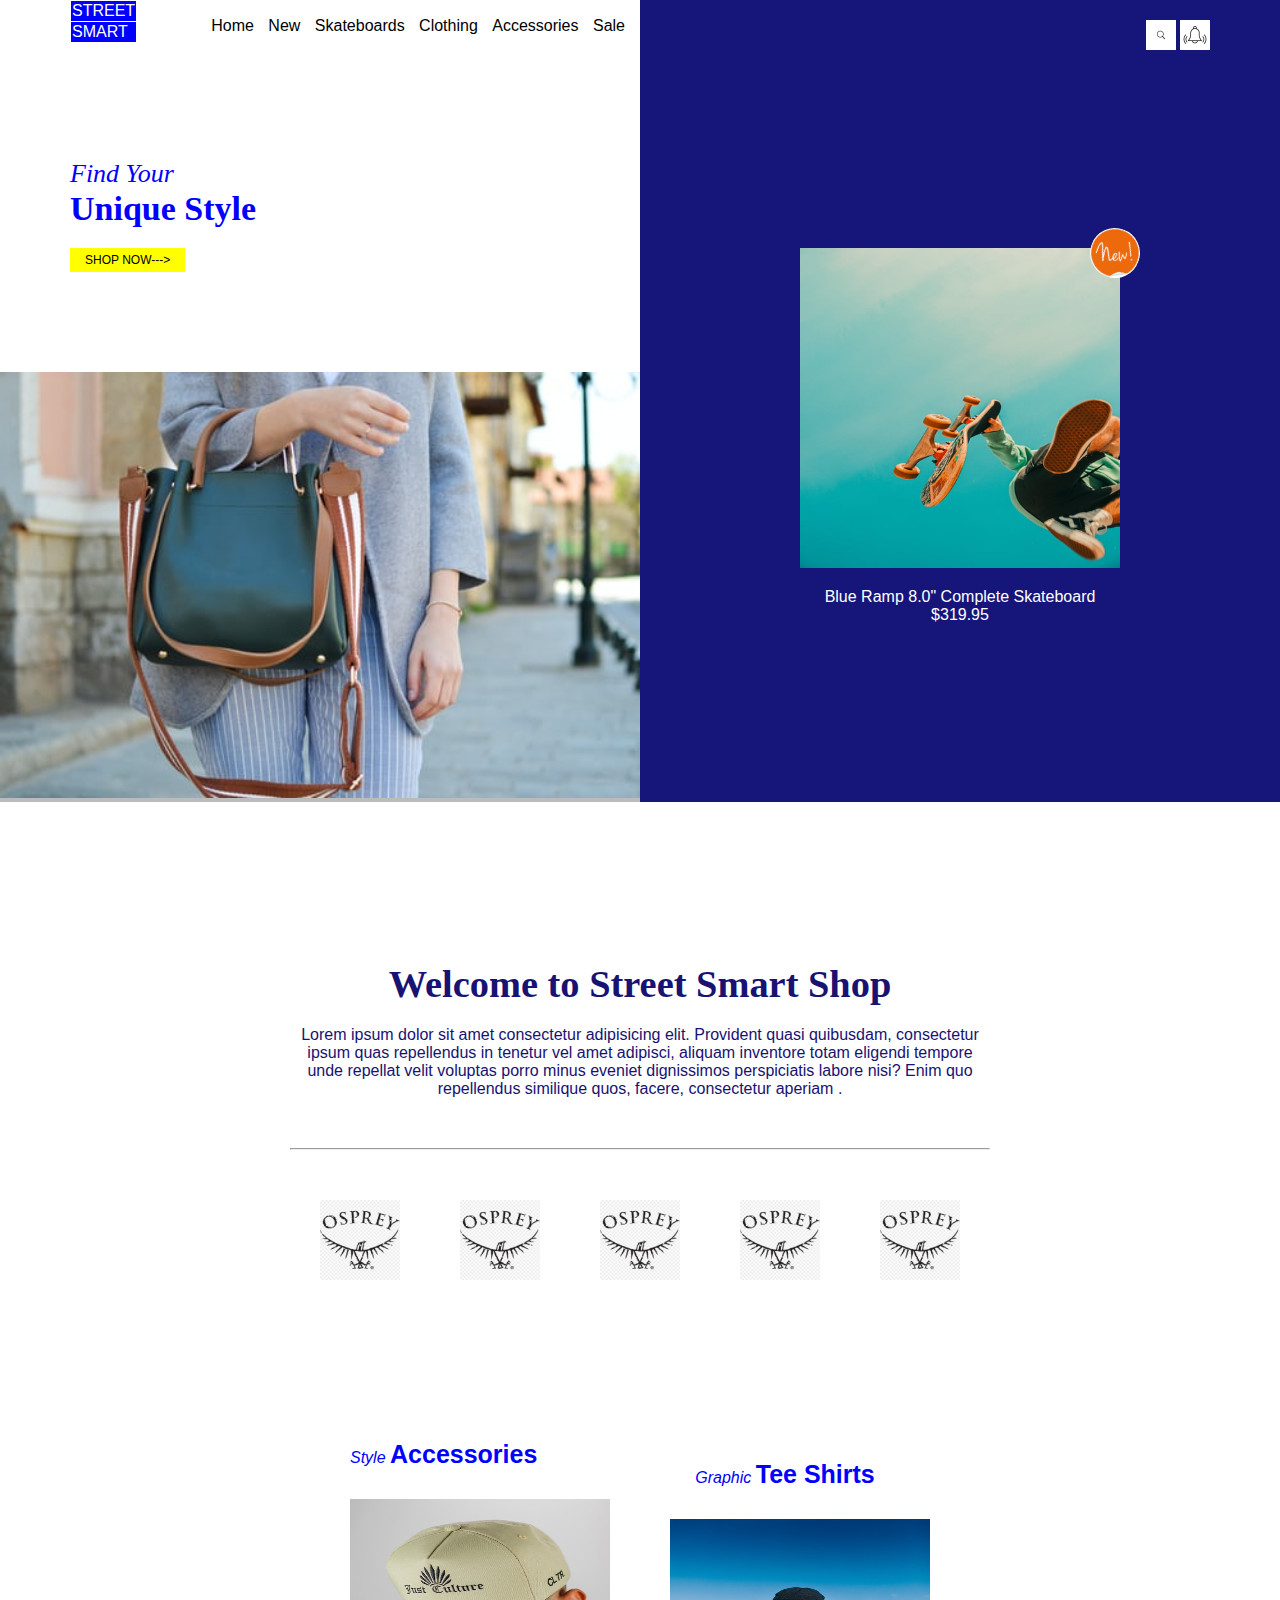
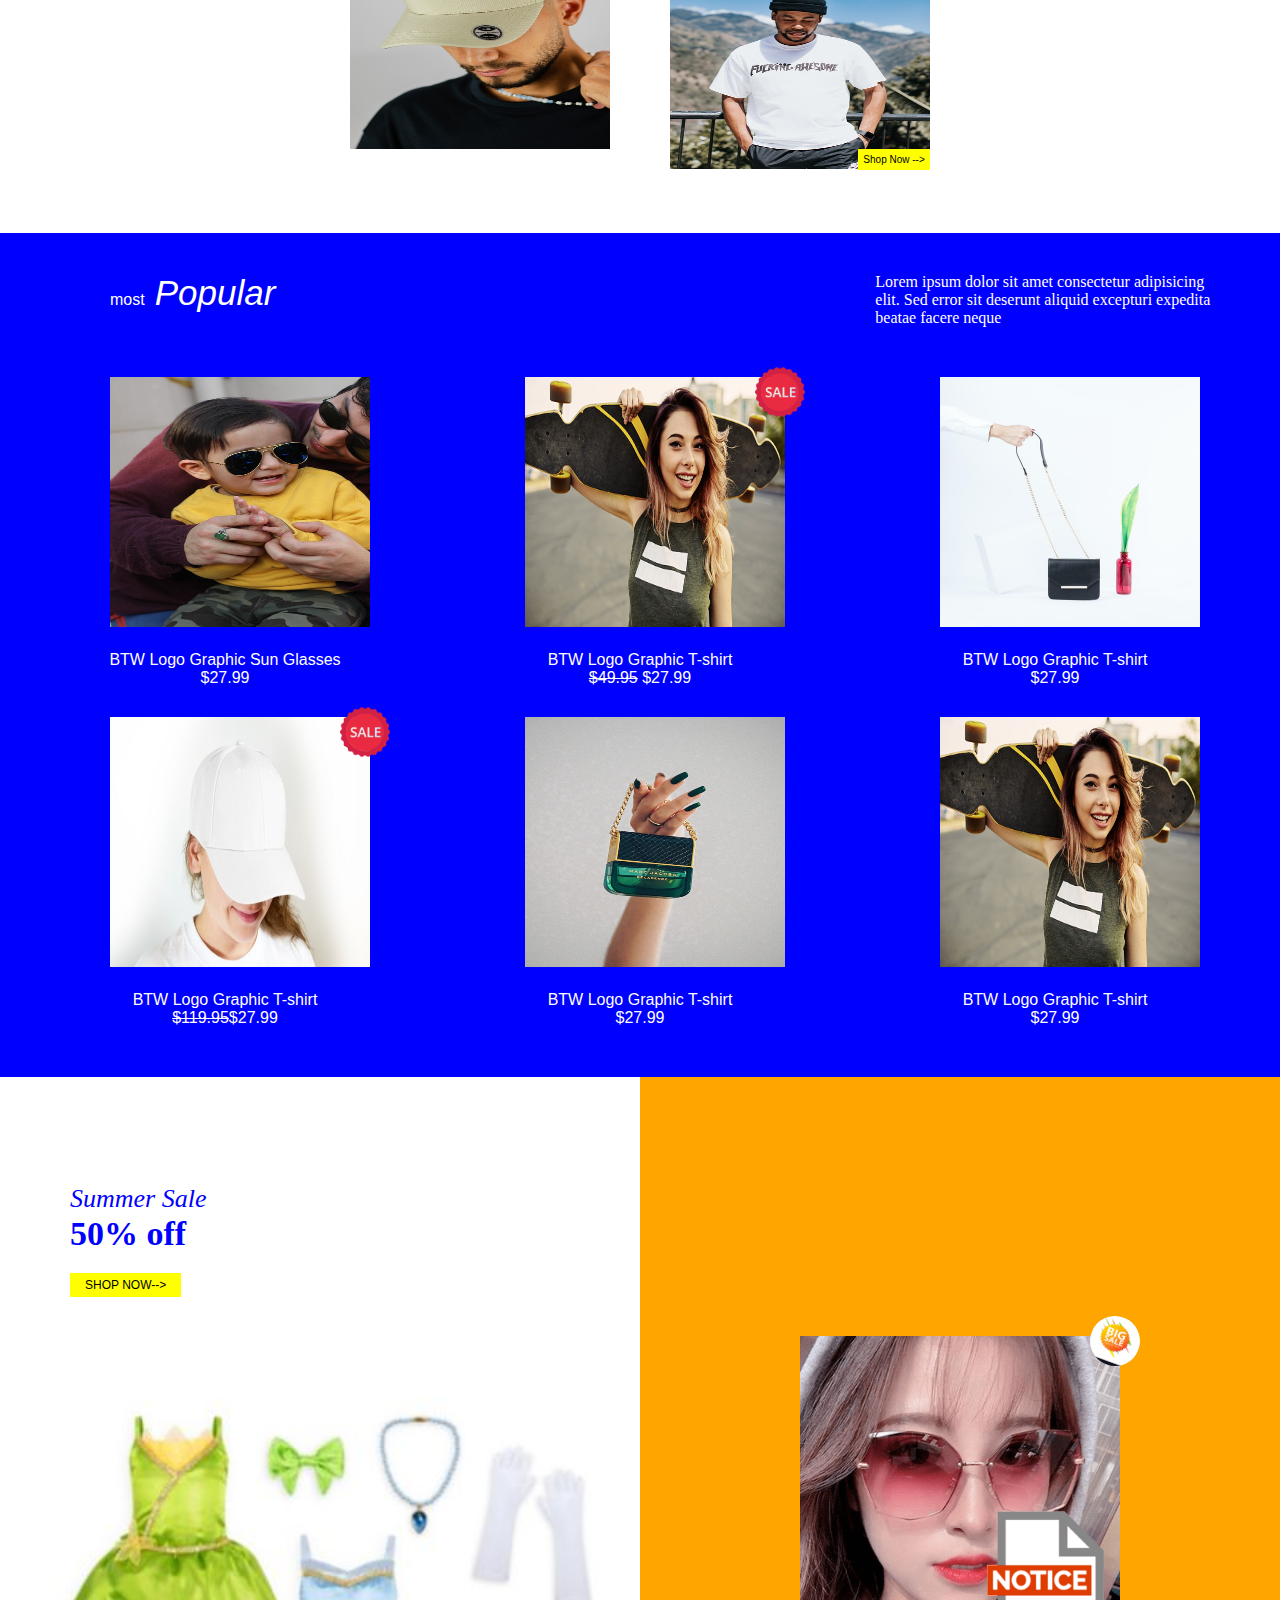
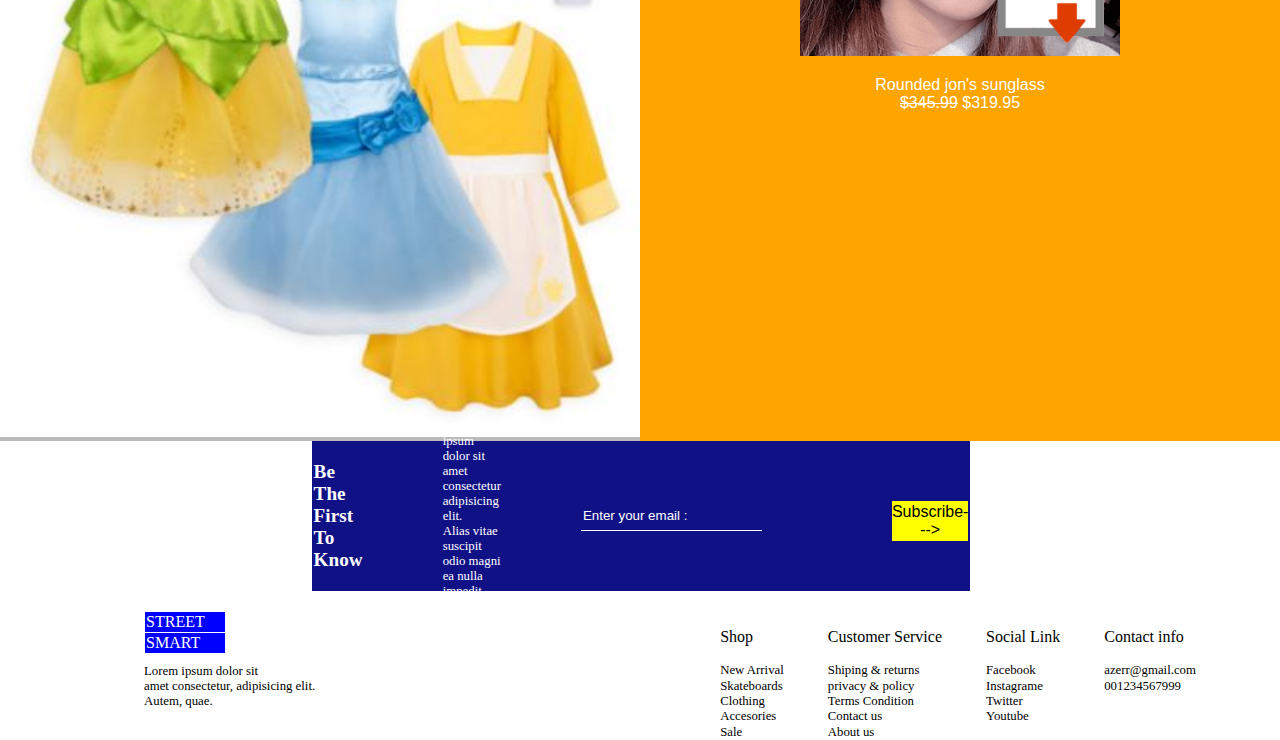
==== index.html @ 30eb338b "first commit" ====
<!DOCTYPE html>
<html lang="en">
<head>
    <meta charset="UTF-8">
    <meta http-equiv="X-UA-Compatible" content="IE=edge">
    <meta name="viewport" content="width=device-width, initial-scale=1.0">
    <link rel="stylesheet" href="./css/style.css">
    <title>Find Your Unique Style</title>
</head>
<body>
    <div class="main">
        <div class="landing">
            <section class="left">
                <section class="top">
                    <nav>
                        <section class="nav-left">
                            <p>STREET</p>
                            <p>SMART</p>
                        </section>
                        <section class="nav-right">
                            <ul>
                                <li>Home</li>
                                <li>New</li>
                                <li>Skateboards</li>
                                <li>Clothing</li>
                                <li>Accessories</li>
                                <li>Sale</li>
                            </ul>
                        </section>
                    </nav>
                    <section class="header">
                        <header>
                            <h1>
                                <span>Find Your</span> <br> Unique Style
                            </h1>
                            <button class="cta-home">SHOP NOW---></button>
                        </header>
                    </section>
                </section>
              <section class="bottom">
                  <img src="./image/accueil_images/photo1.jfif" alt="landing_image">
              </section>

            </section>
            <section class="right">
                <section class="icon_top">
                    <img src="./image/accueil_images/search.jpg" alt="search">
                    <img src="./image/accueil_images/bell.jpg" alt="bell">
                </section>
                <section class="landing_right_image">
                    <section class="images">
                        <img src="./image/accueil_images/new.jfif" alt="new_trend">
                        <img src="./image/accueil_images/photo2.jfif" alt="landing_image_secondary"> 
                    </section>
                   <p>Blue Ramp 8.0" Complete Skateboard <br> $319.95</p>
                </section>
            </section>
        </div>
        <div class="landing_info">
            <section class="info_container">
                <h2>Welcome to Street Smart Shop</h2>
                <p>Lorem ipsum dolor sit amet consectetur adipisicing elit. Provident quasi quibusdam, consectetur ipsum quas repellendus in tenetur vel amet adipisci, aliquam inventore totam eligendi tempore unde repellat velit voluptas porro minus eveniet dignissimos perspiciatis labore nisi? Enim quo repellendus similique quos, facere, consectetur aperiam .</p>
                <hr class="info_hr">
                <section class="info_icon">
                    <img src="./image/accueil_images/eyes.png" alt="logo">
                    <img src="./image/accueil_images/eyes.png" alt="logo">
                    <img src="./image/accueil_images/eyes.png" alt="logo">
                    <img src="./image/accueil_images/eyes.png" alt="logo">
                    <img src="./image/accueil_images/eyes.png" alt="logo">
                </section>
            </section>
        </div>   
        <div class="landing_style">
            <section class="my_style1">
               <p class="pl"> <i>Style  </i> <span><b> Accessories</b> </span></p>
               <img class="style1" src="image/accueil_images/photo3.jfif" alt="style1">
            </section>
            <section class="my_style2">
                <p class="pp"><i>Graphic</i>  <span> <b>Tee Shirts</b> </span> </p>
               <img class="style2" src="image/accueil_images/photo4.jfif" alt="style1">
               <button class="shopB"> Shop Now --></button>
            </section>
        </div>

          <!-- styling section -->
        <div class="styling">  
         <section class="style_news">
            <p class="p_leftside">
              most<span>Popular</span></p>
            <p class="p_rightside">
             Lorem ipsum dolor sit amet consectetur adipisicing elit. Sed error sit deserunt aliquid excepturi expedita beatae facere neque
            </p>

         </section>

         <div>
        
            <div class="new_arrival">
                <section class="my_style3">
                    <img class="style2" src="image/accueil_images/photo12.jfif" alt="style1">
                    <p>BTW Logo Graphic Sun Glasses <br> $27.99</p>
                </section>
                <section class="my_style4">
                    <img class="style2" src="image/accueil_images/photo8.jpg" alt="style1">
                    <img class="sale_off" src="image/accueil_images/sale/sale2.png" alt="">
                    <p>BTW Logo Graphic T-shirt <br><s>$49.95</s> $27.99</p>
                </section>
                <section class="my_style5">
                    <img class="style2" src="image/accueil_images/photo11.jfif" alt="style1">
                    <p>BTW Logo Graphic T-shirt <br> $27.99</p>
                </section>

            </div>

         <div class="new_arrival2">
            <section class="my_style3"> 
                <img class="style2" src="image/accueil_images/photo9.jfif" alt="style1">
                <img class="sale_off" src="image/accueil_images/sale/sale2.png" alt="">
                <p>BTW Logo Graphic T-shirt <br> <s>$119.95</s>$27.99</p>
             </section>
             <section class="my_style4">
                <img class="style2" src="image/accueil_images/photo10.jfif" alt="style1">
                <p>BTW Logo Graphic T-shirt <br> $27.99</p>
             </section>
             <section class="my_style5">
                <img class="style2" src="image/accueil_images/photo8.jpg" alt="style1">
                <p>BTW Logo Graphic T-shirt <br> $27.99</p>
           </section>
             
         </div>
         </div>
        </div>  

        <div class="final_style">
            <div class="landing">
                <section class="left">
                    <section class="top">
                        <section class="header">
                            <header>
                                <h1>
                                    <span>Summer Sale</span> <br> 50% off
                                </h1>
                                <button class="cta-home">SHOP NOW--></button>
                            </header>
                        </section>
                    </section>
                  <section class="bottom">
                      <img src="./image/accueil_images/waw.jpg" alt="landing_image">
                  </section>
    
                </section>
                <section class="right">
                    <section class="landing_right_image">
                        <section class="images">
                            <img src="image/accueil_images/bigSale.jfif" alt="new_trend">
                            <img src="./image/accueil_images/glass_style.png" alt="landing_image_secondary"> 
                        </section>
                       <p>Rounded jon's sunglass <br><s>$345.99</s> $319.95</p>
                    </section>
                </section>
            </div>

        </div>
        
    </div>

    <section class="final_information">
        <h5>Be The First To Know</h5>
        <p>Lorem ipsum dolor sit amet consectetur adipisicing elit. <br> Alias vitae suscipit odio magni ea nulla
            impedit vero </p>
            <input type="email" placeholder="Enter your email :">
            <button class="final_para_button">Subscribe---></button>
    </section>
    <!-- /* footer section */ -->
    <section class="footer">
        <footer>
            <section class="foot-left">
                <p class="pf">STREET</p>
                <p class="pf">SMART</p>
                <p class="lorem">Lorem ipsum dolor sit <br> amet consectetur, adipisicing elit. <br> Autem, quae.
                </p>
            </section>
            <section class="foot-right">
                <ul>
                    <li>Shop
                        <section class="shop">
                            <p class="shop_p">New Arrival <br> Skateboards <br> Clothing <br> Accesories<br> Sale
                            </p>
                        </section>
                    </li>
                    <li>Customer Service
                        <p class="shop_p">Shiping & returns <br> privacy & policy <br> Terms Condition <br> Contact
                            us<br> About us</p>
                    </li>
                    <li>Social Link
                        <p class="shop_p">Facebook <br> Instagrame<br> Twitter <br> Youtube <br> <br></p>
                    </li>
                    <li>Contact info
                        <p class="shop_p">azerr@gmail.com <br> 001234567999 <br> <br><br><br> </p>
                    </li>
                </ul>
            </section>

        </footer>
                        <!-- /* footer section end*/ -->
    </section>
</div>

</body>

</html>
---- css/style.css ----
*{
    margin: 0;
    padding: 0;
    box-sizing: border-box;
}

.main {
    max-width: 1280px;
    margin: 0 auto;
    font-family: 'Segoe UI', Tahoma, Geneva, Verdana, sans-serif;
}
.landing {
    width: 100%;
    margin: 0 auto;
    display: flex;
}
.landing section.left {
    width: 640px;
}
.landing section.right {
    width: 640px;
}
.left .bottom{
    background-color: rgb(187, 187, 187)
}
nav {
    display: flex;
    justify-content: space-between;
    height: 52px;
}
.landing .nav-left  {
    margin-left: 70px;
    
}
.landing .nav-left p{
background-color: blue;    
padding: 1px;
margin: 1px;
color: white;

}
.landing .nav-right ul{
    list-style: none;
    margin-right: 10px;
 }
 .landing .nav-right ul li{
    display: inline-block;
    height: 100%;
    line-height: 52px;
    margin: 0px 5px;
 }
 .header {
    margin: 100px 0px 100px 70px;
 }
.header h1{
    color: blue;
    font-size: 34px;
    font-family: 'Times New Roman', Times, serif;
    font-weight: bold;
}
h1 span {
    font-size: 26px;
    font-weight: 500;
    font-style: italic;
}
.header .cta-home{
    margin-top: 20px;
    font-size: 12px;
    padding: 5px 15px;
    background: yellow;
    border: none;
}

.left .bottom img{
height: 100%;
width: 100%;
}


/* *********section right ****** */

section.right {
    background: rgb(22, 22, 122);
}
section.right .icon_top{
    text-align: right;
    padding: 20px;
    margin-right: 50px;
    height: 70px;
}
section.right .icon_top img{
height: 30px;
width: 30px;
}
.landing_right_image {
    display: flex;
    flex-direction: column;
    color: white;
    justify-content: center;
    justify-items: center;
    height: calc(100% - 70px);
    
}
.landing_right_image .images {
    width: 320px;
    height: 320px;
    margin: 0 auto;
    position: relative;
}
.landing_right_image .images img:nth-child(1){
    position: absolute;
    height: 50px;
    width: 50px;
    transform: rotate(20deg);
    border-radius: 50%;
    top: -20px;
    right: -20px;
}

.landing_right_image .images img:nth-child(2){
    
    height: 100%;
    width: 100%;
}
.landing_right_image p {
    margin-top: 20px;
    text-align: center;
}

/* landing_info****** */
.landing_info .info_container {
    width: 700px;
    margin: 0 auto;
    text-align: center;
    padding: 160px 0;
    color: rgb(24, 18, 114);
}
.landing_info .info_container h2 {
    font-family: 'Times New Roman', Times, serif;
    font-size: 2.4em;
    margin-bottom: 20px;
}
.landing_info .info_container hr {
    margin: 50px 0;
}
.landing_info .info_container section {
    display: flex;
    justify-content: space-around;
}
.landing_info .info_container section img {
    height: 80px;
    width: 80px;
}

/* landing_style****** */


.landing_style{ 
   display: flex;
   justify-content: center;

}
.landing_style .p{
    padding-bottom: 20px;
    text-align: center;
}
.landing_style .pp{
    padding-top: 20px;
    text-align: center;
}
.style1{
   width: 290px;
   height: 280px;
   padding-right: 30px;
   padding-bottom: 30px;

}
.my_style2{
    position: relative;
}
.shopB{
    position: absolute;
    top: 90%;
    left: 75.3%;
    background-color:yellow;
    color: black;
    font-size: 10px;
    padding: 5px 5px;
    border: none;
    cursor: pointer;
}
.pp span{
    font-size: 25px;
    color: blue ;
    font-family: 'Franklin Gothic Medium', 'Arial Narrow', Arial, sans-serif;

}
.pp i{
    color: blue;
}

.pl span{
    font-size: 25px;
    color: blue ;
    font-family: 'Franklin Gothic Medium', 'Arial Narrow', Arial, sans-serif;
    

}
.pl{
    padding-bottom: 30px;
}
.pl i{
    color: blue;
}

/* blue background are start *//* blue background are start *//* blue background are start */
section.my_style4 {
    position: relative;
}
.style2{
    width: 290px;
    height: 280px;
    padding-left: 30px;
    padding-top: 30px;
    /* position: relative; */

}
.my_style3{
    position: relative;
}
.sale_off{
    position: absolute;
    top: 20px;
    right: -20px;
    height: 50px;
    width: 50px;

}
.styling{
   margin-top: 50px; 
   background-color: blue;
   padding-top: 40px; 
   padding-bottom: 50px; 
   color: white;
}
.style_news{
    display: flex;
    /* justify-content: space-between; */
}
.p_leftside{
    padding-left: 110px;
}

.p_leftside span{
    font-style: italic;
    font-size:35px;
    padding-left: 10px;
}
.p_rightside{
    font-family: 'Times New Roman', Times, serif;
    font-size: 1em;
    padding-left: 600px;
    padding-right: 60px;
    margin-bottom: 20px;
} 

.new_arrival{
  
    display: flex;
    justify-content: space-between;
    padding-right: 80px;
    padding-left: 80px;
}

.new_arrival p{
    margin-top: 20px;
    text-align: center;
}


.new_arrival2{
    display: flex;
    justify-content: space-between;
    padding-right: 80px;
    padding-left: 80px;
}

.new_arrival2 p{
    margin-top: 20px;
    text-align: center;
} 
/* blue background are end *//* blue background are end*/


.final_style .right{
    background-color: orange;
}

.final_information{
    display: flex;
    justify-content: center;
    padding: 50px;
    background-color: blue;
    margin-left: 312px;
    margin-right: 310px;

}

.final_information{
    display: flex;
    justify-content: center;
    background-color: rgb(17, 17, 134);
    color: white;
    height: 150px;
    place-items: center;
    gap: 80px;
}

.final_information h5{
    font-size: 1.2em;
    font-family: 'Times New Roman', Times, serif;
}
.final_information p{
    font-size: .8rem;
}
.final_information input{
    color: white;
    background-color: transparent;
    border: none;
    padding: 7px 2px;
    border-bottom: 1px solid white;
    outline: none;
}
.final_information input::placeholder {
color: white;
}

.final_para_button{
    font-size: 1rem;
    background-color: yellow;
    width: 180px;   
    height: 40px;
    border: none;
    outline: none;margin-top: 10px;
    margin-left: 50px;
}


/* footer section *//* footer section *//* footer section *//* footer section */

footer {
    display: flex;
    justify-content: center;
    height: 52px;
    margin-top: 20px;
}
.footer .foot-left  {
    margin-left: 70px;
    padding-right: 400px;
    padding-left: 30px;
    
}
.lorem{
    font-size: .80em;
    padding-top: 10px;
}
footer .foot-left .pf{
background-color: blue;    
padding: 1px;
margin: 1px;
color: white;
width: 80px;

}

.foot-right{
    padding-right: 5px;
    
}
.footer .foot-right ul{
    list-style: none;
    /* margin-right: 5px; */
 }
 .footer .foot-right ul li{
    display: inline-block;
    height: 100%;
    line-height: 52px;
    margin: 0px 5px;
    padding-right: 30px;
 }

 .shop_p{
    font-size: .80em;
    line-height: 1.2;
 }
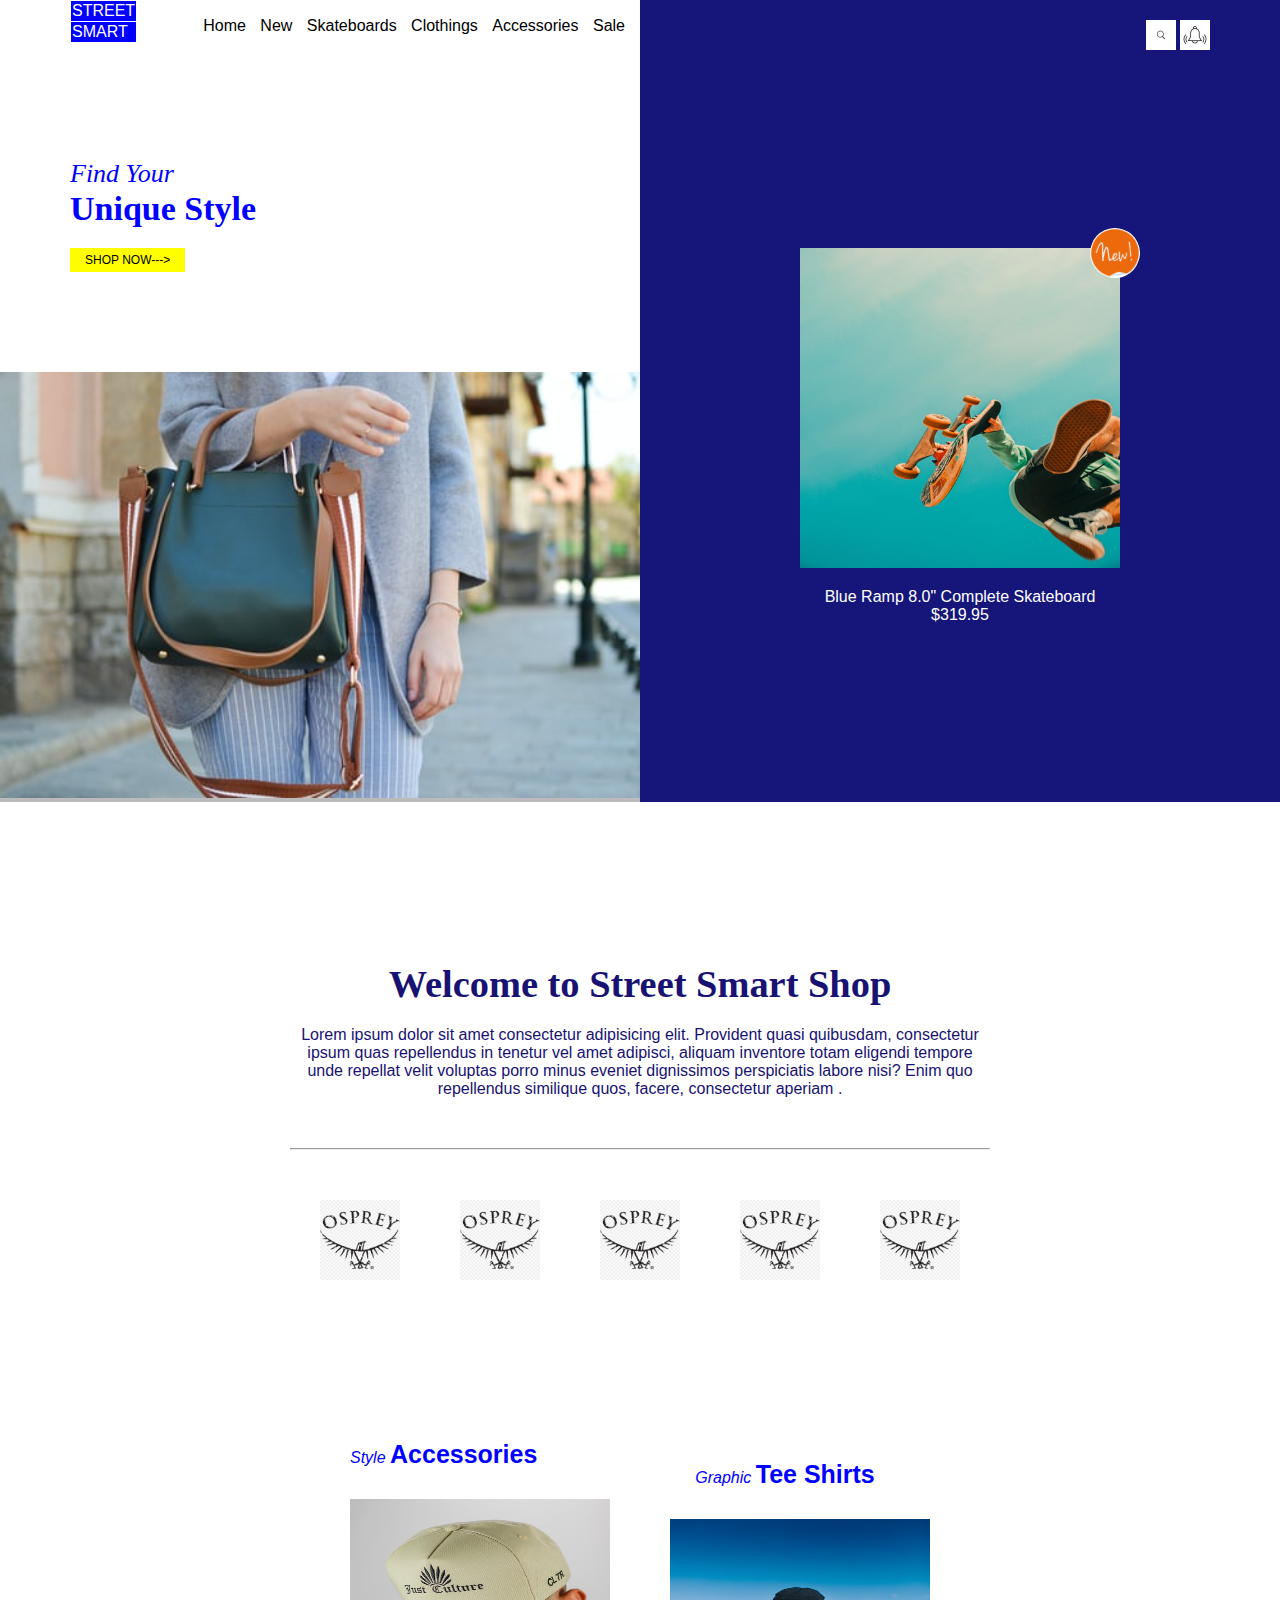
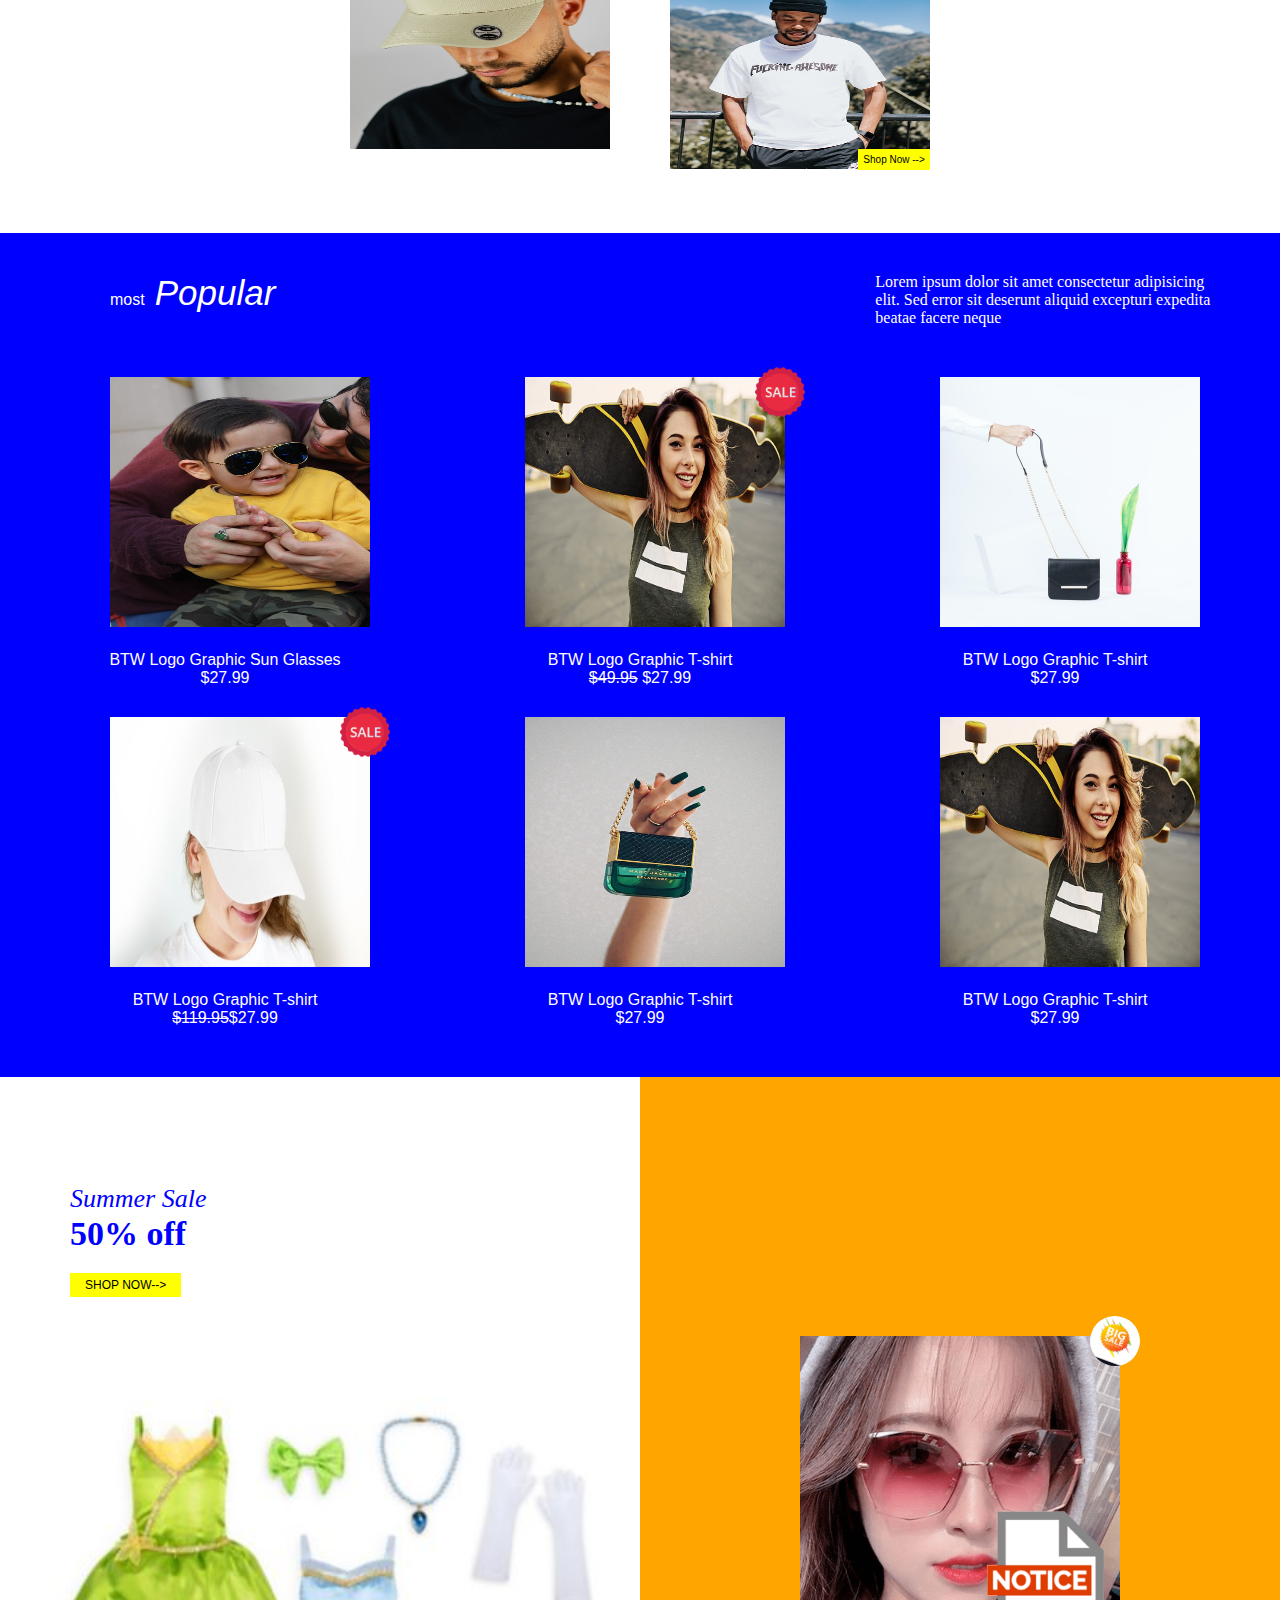
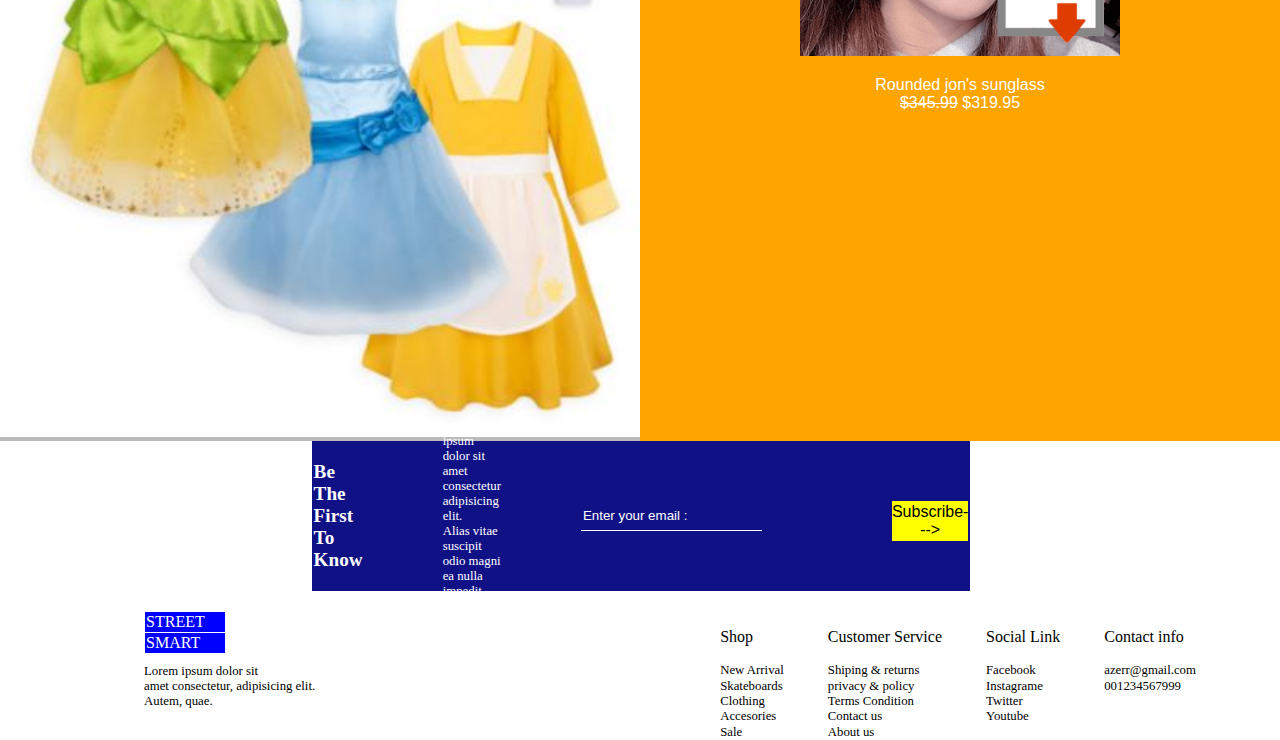
==== commit 4463a89e: "some changes" ====
--- a/index.html
+++ b/index.html
@@ -22,7 +22,7 @@
                                 <li>Home</li>
                                 <li>New</li>
                                 <li>Skateboards</li>
-                                <li>Clothing</li>
+                                <li>Clothings </li>
                                 <li>Accessories</li>
                                 <li>Sale</li>
                             </ul>
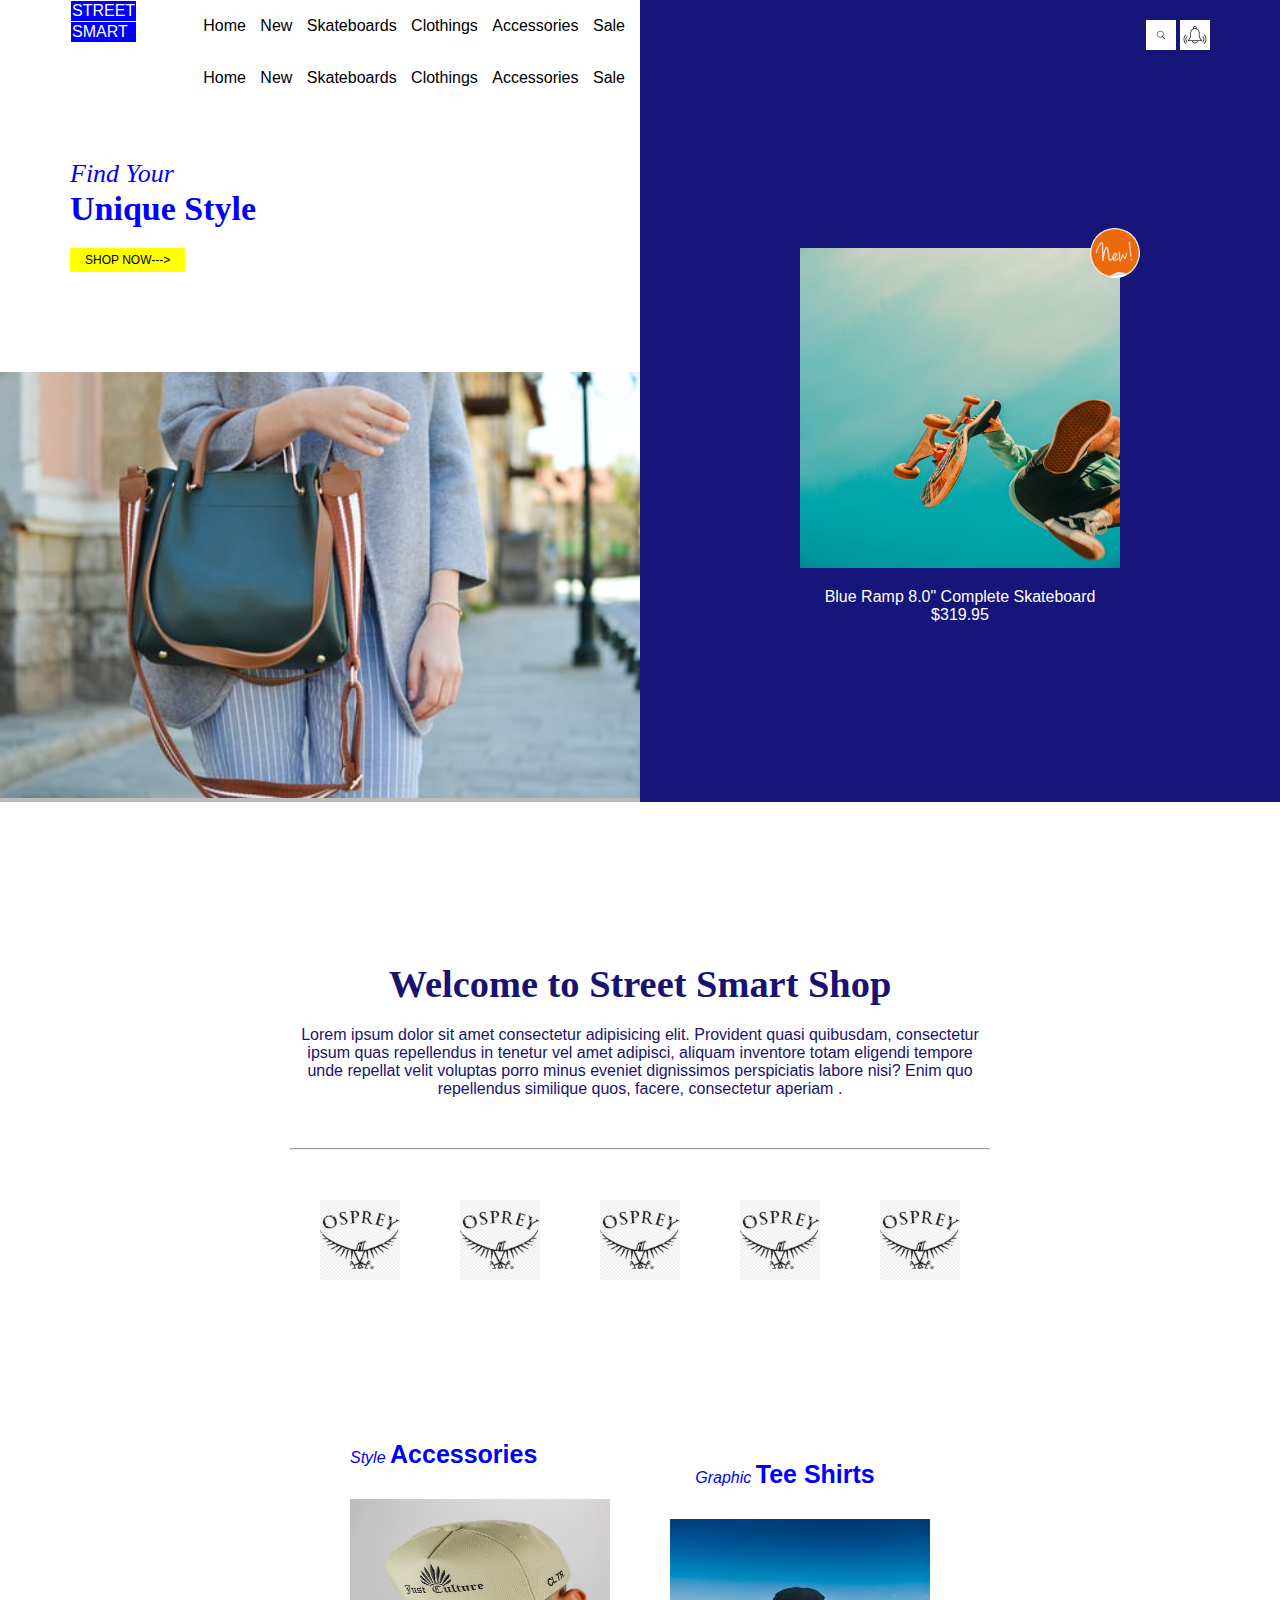
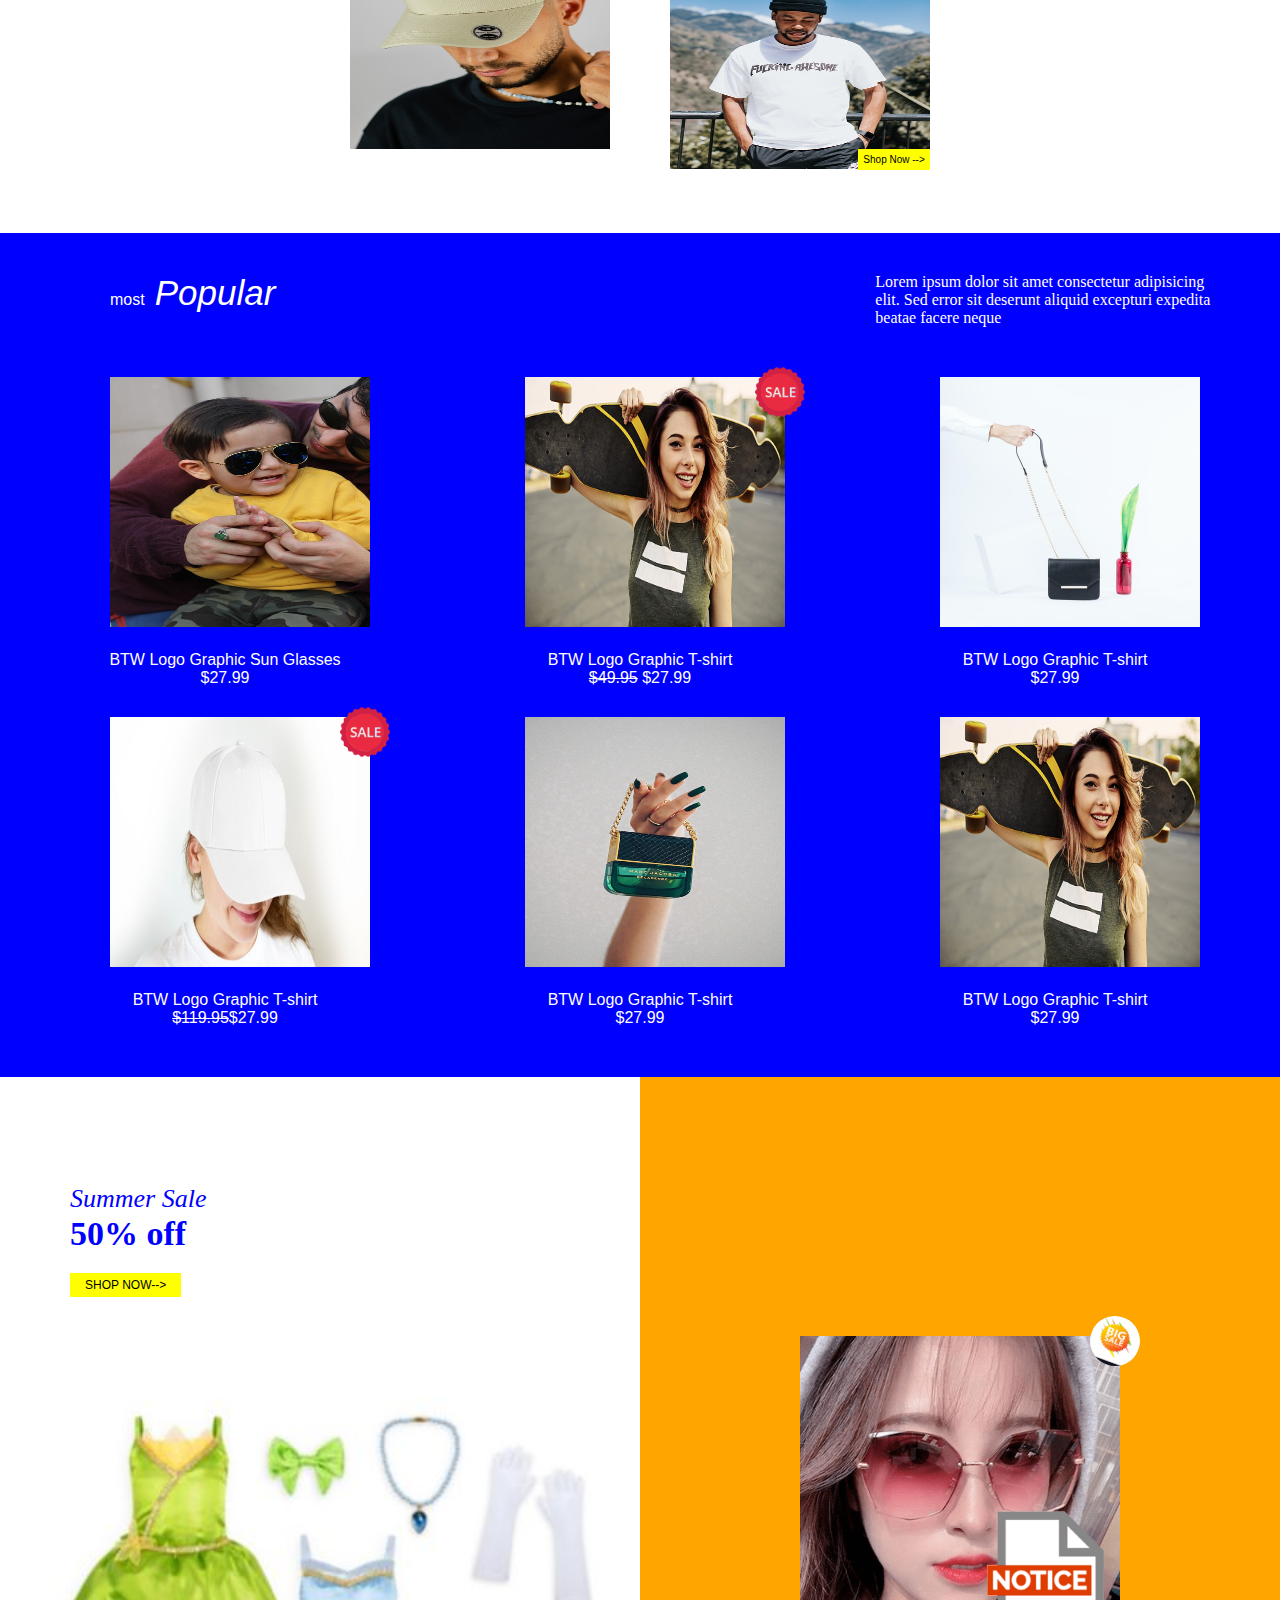
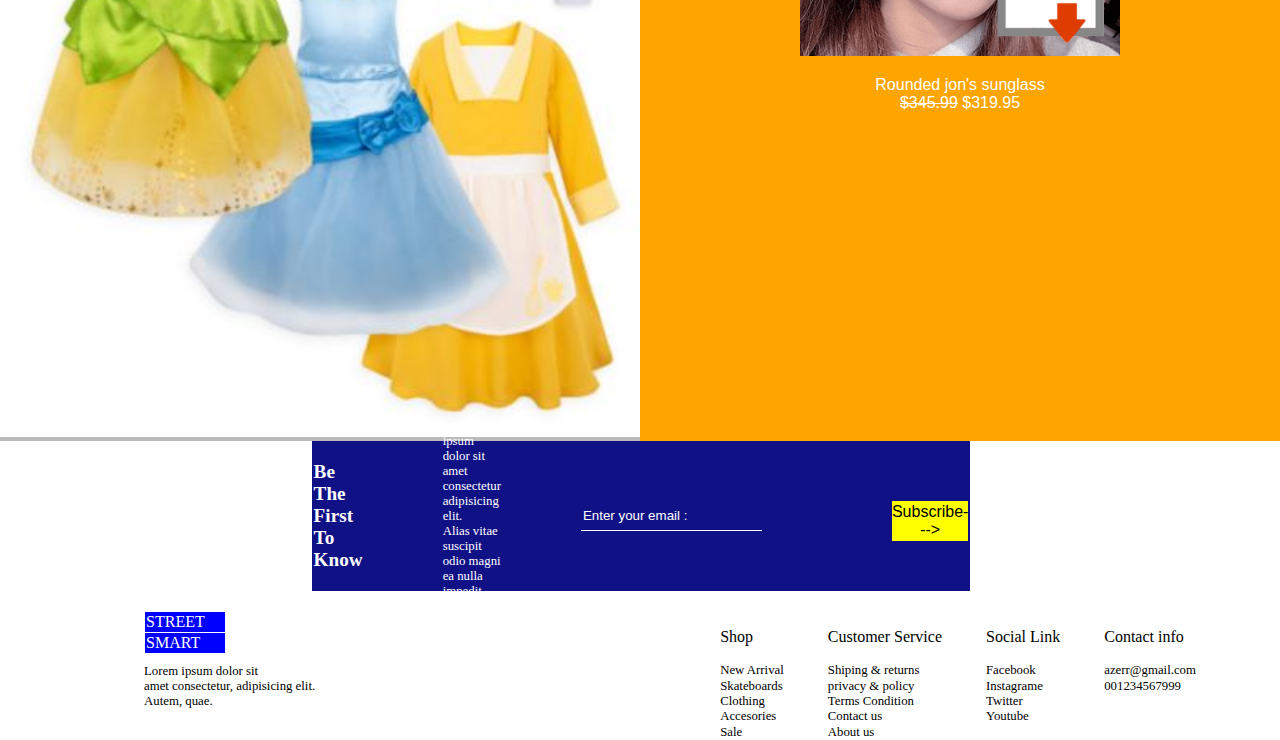
==== commit 7f556c6e: "some changes will remove" ====
--- a/index.html
+++ b/index.html
@@ -26,6 +26,15 @@
                                 <li>Accessories</li>
                                 <li>Sale</li>
                             </ul>
+
+                            <ul>
+                                <li>Home</li>
+                                <li>New</li>
+                                <li>Skateboards</li>
+                                <li>Clothings </li>
+                                <li>Accessories</li>
+                                <li>Sale</li>
+                            </ul>
                         </section>
                     </nav>
                     <section class="header">
